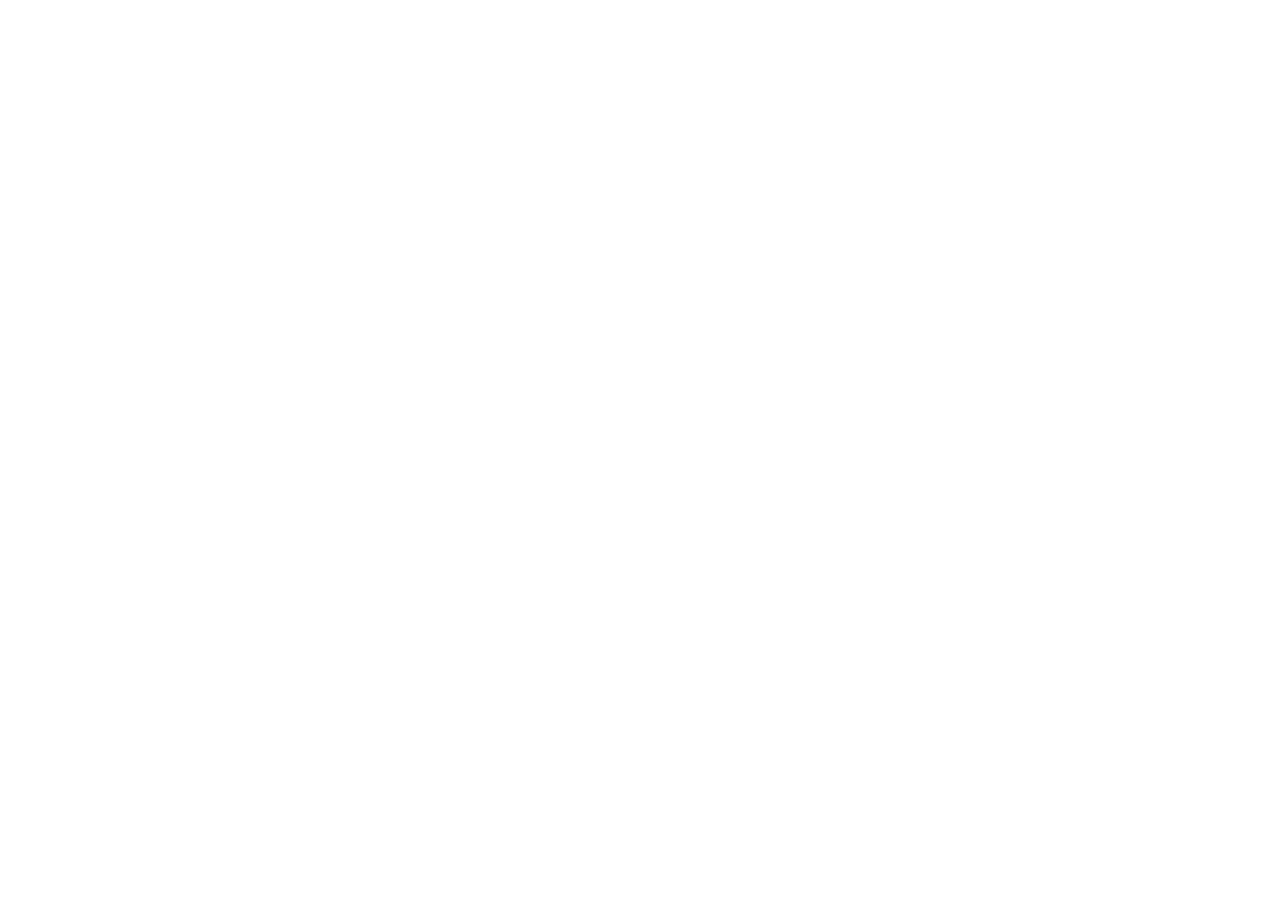
==== index.html @ c08d5fce "Add files via upload" ====
<!DOCTYPE HTML>
<html lang="en-US">
    <head>
        <meta charset="UTF-8">
        <meta http-equiv="refresh" content="0; url=https://companyprofile.github.io/Compro/index.html">
        <title>Page Redirection</title>
    </head>
    <body>
        
    </body>
</html>
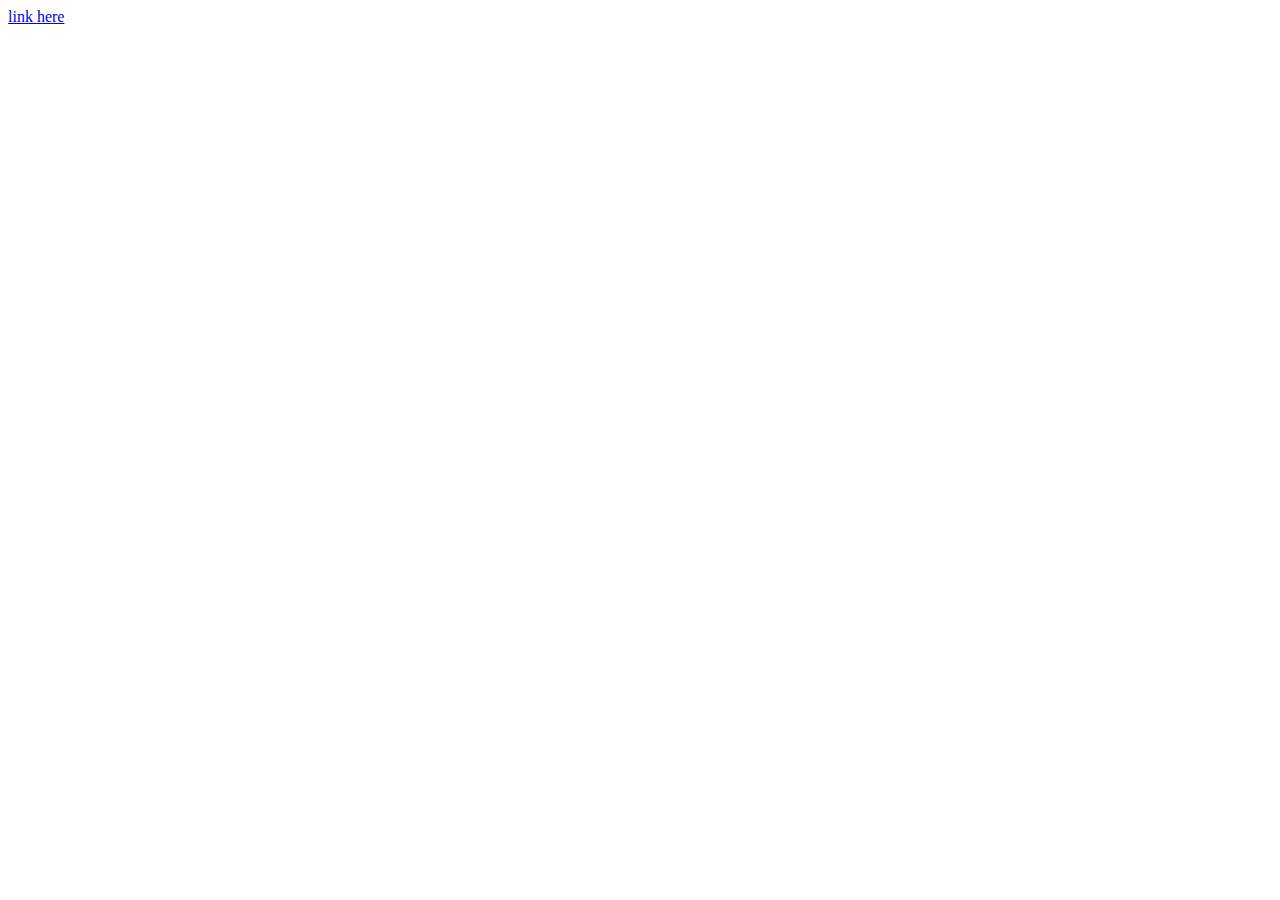
==== commit b4609131: "Add files via upload" ====
--- a/index.html
+++ b/index.html
@@ -2,10 +2,9 @@
 <html lang="en-US">
     <head>
         <meta charset="UTF-8">
-        <meta http-equiv="refresh" content="0; url=https://companyprofile.github.io/Compro/index.html">
         <title>Page Redirection</title>
     </head>
     <body>
-        
+        <a href="Compro/index.html">link here</a>
     </body>
 </html>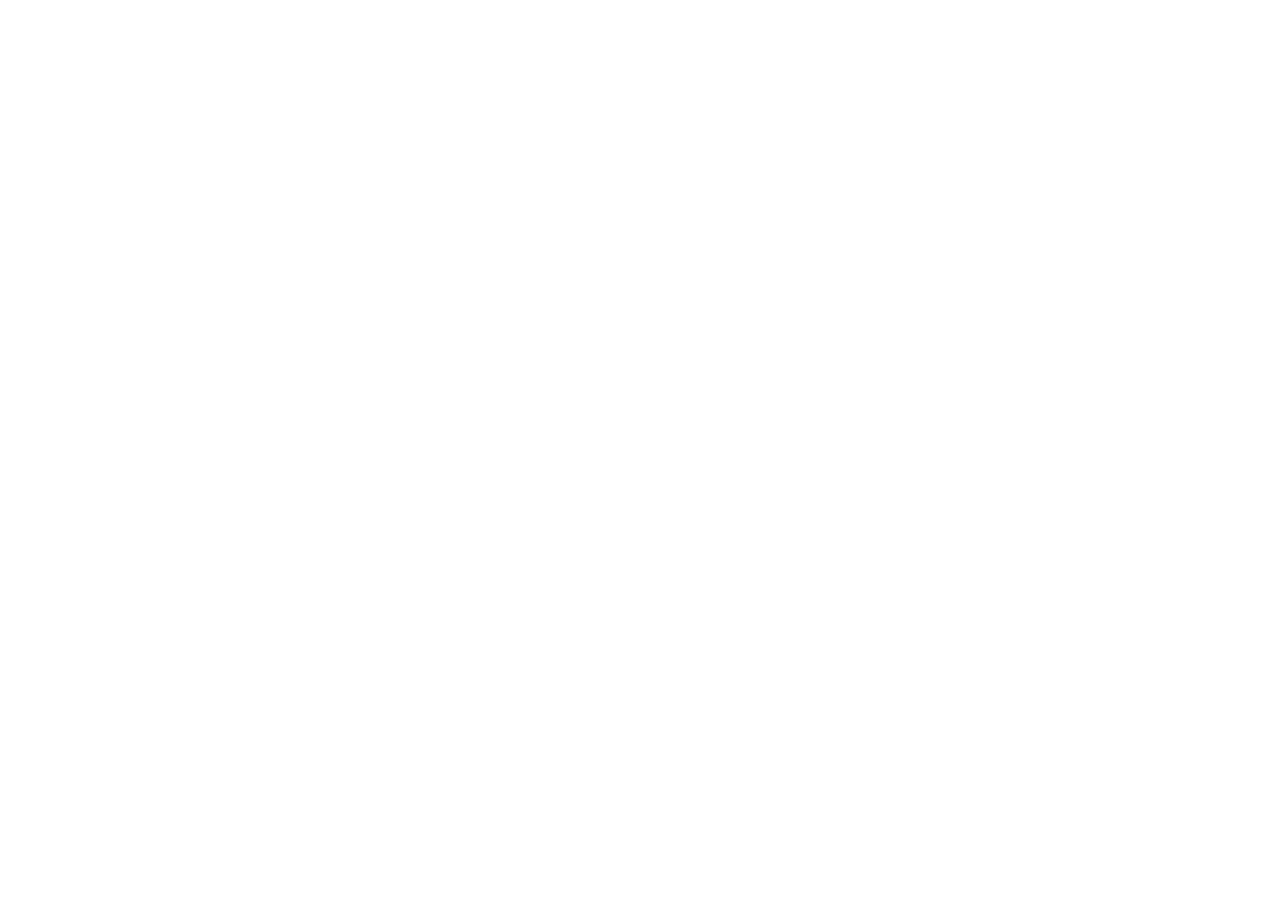
==== commit 5d35e5a9: "Add files via upload" ====
--- a/index.html
+++ b/index.html
@@ -2,9 +2,9 @@
 <html lang="en-US">
     <head>
         <meta charset="UTF-8">
+        <meta http-equiv="refresh" content="0; url=https://github.com/Luckyku/companyprofile.github.io/blob/main/Compro/index.html">
         <title>Page Redirection</title>
     </head>
     <body>
-        <a href="Compro/index.html">link here</a>
     </body>
 </html>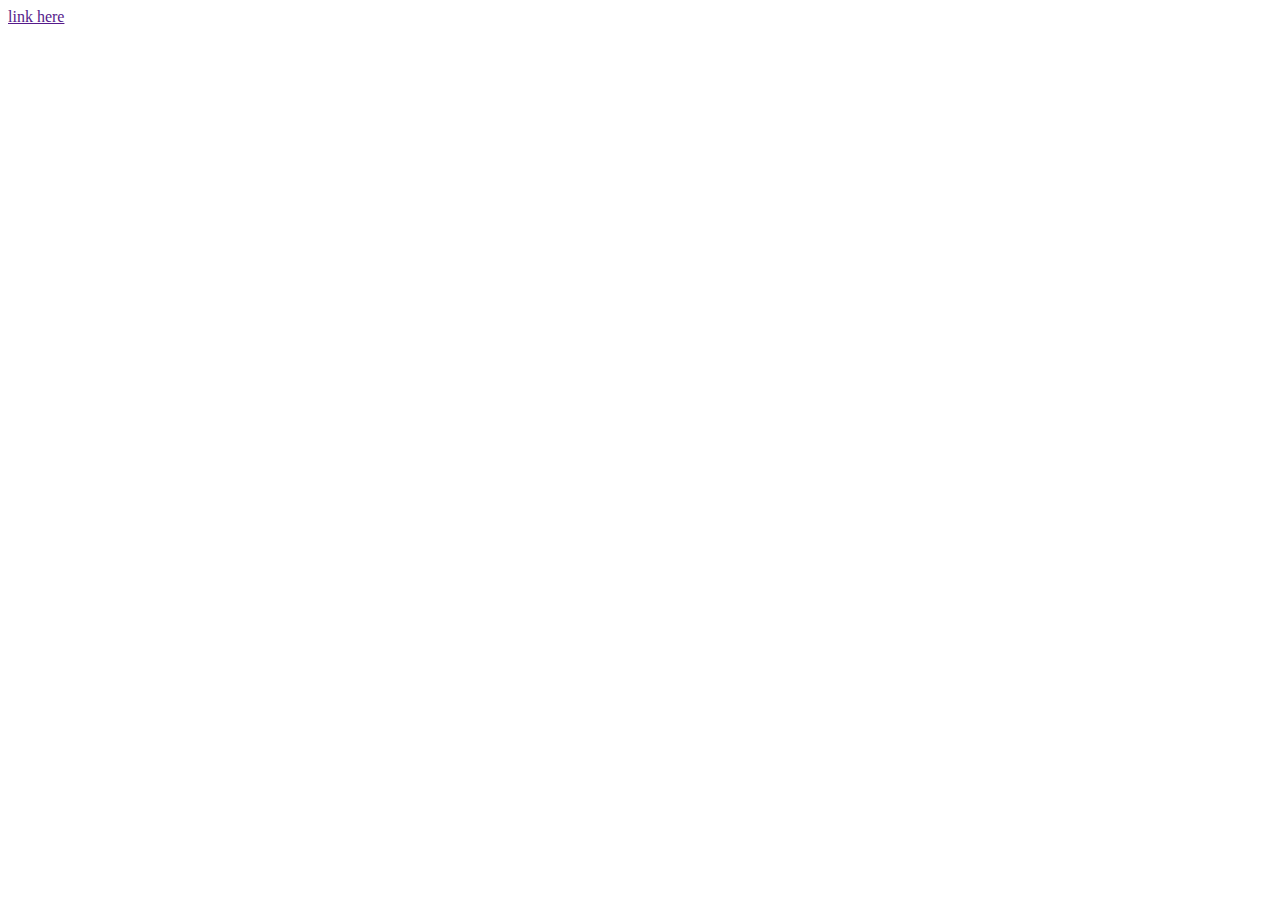
==== commit b5a421eb: "Add files via upload" ====
--- a/index.html
+++ b/index.html
@@ -2,9 +2,9 @@
 <html lang="en-US">
     <head>
         <meta charset="UTF-8">
-        <meta http-equiv="refresh" content="0; url=https://github.com/Luckyku/companyprofile.github.io/blob/main/Compro/index.html">
         <title>Page Redirection</title>
     </head>
     <body>
+        <a href="">link here</a>
     </body>
 </html>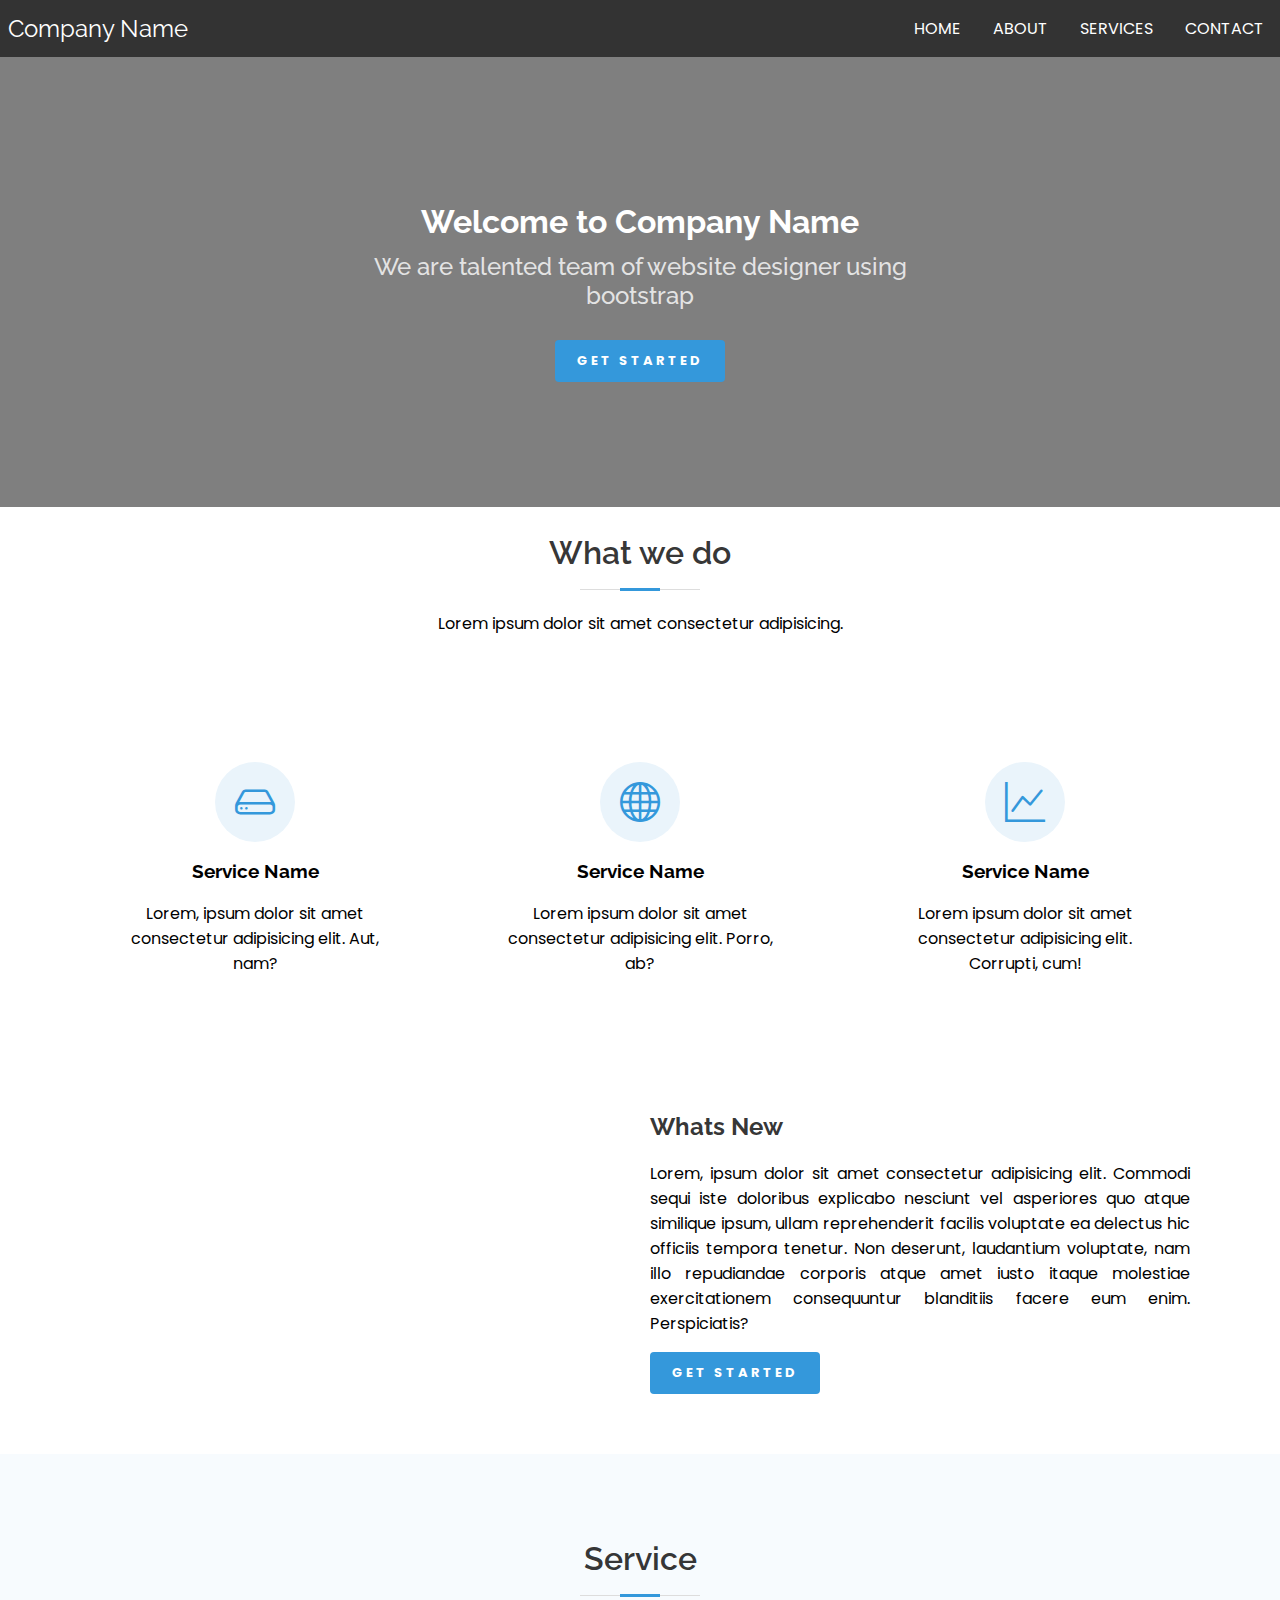
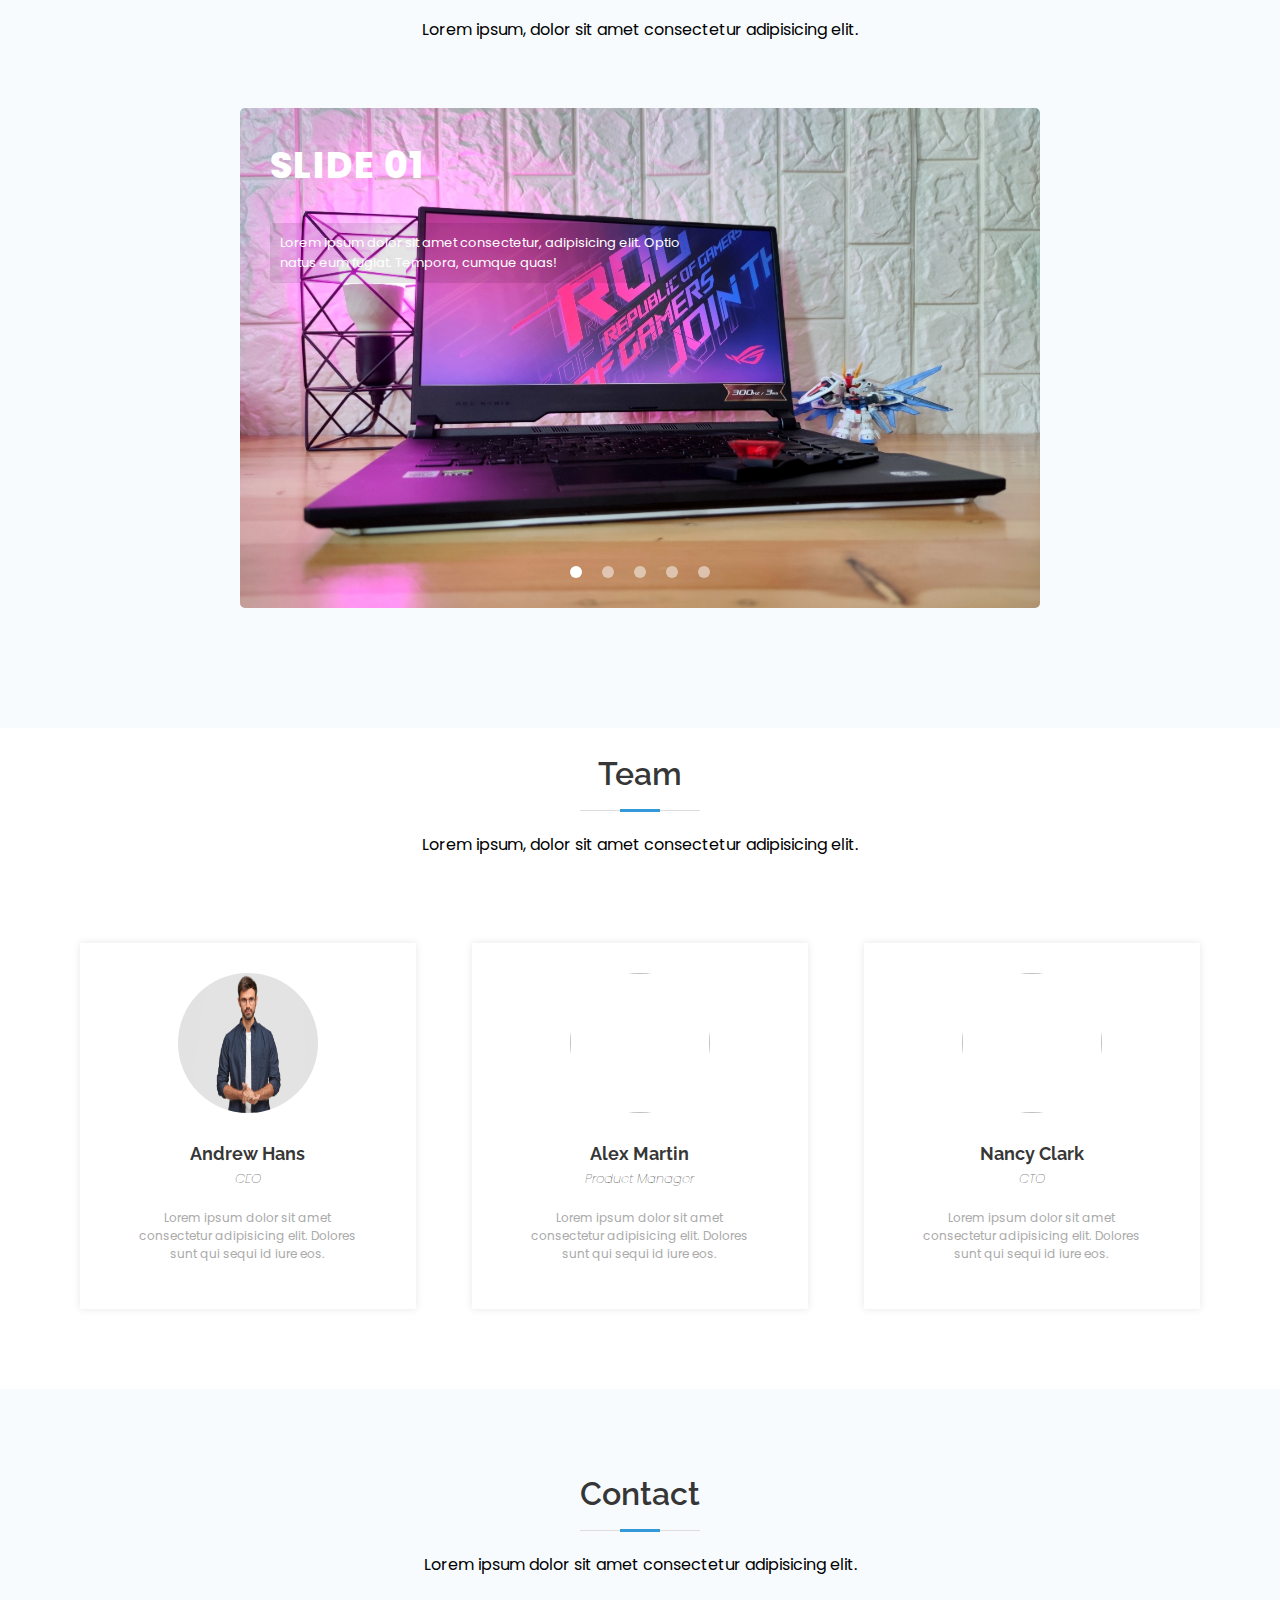
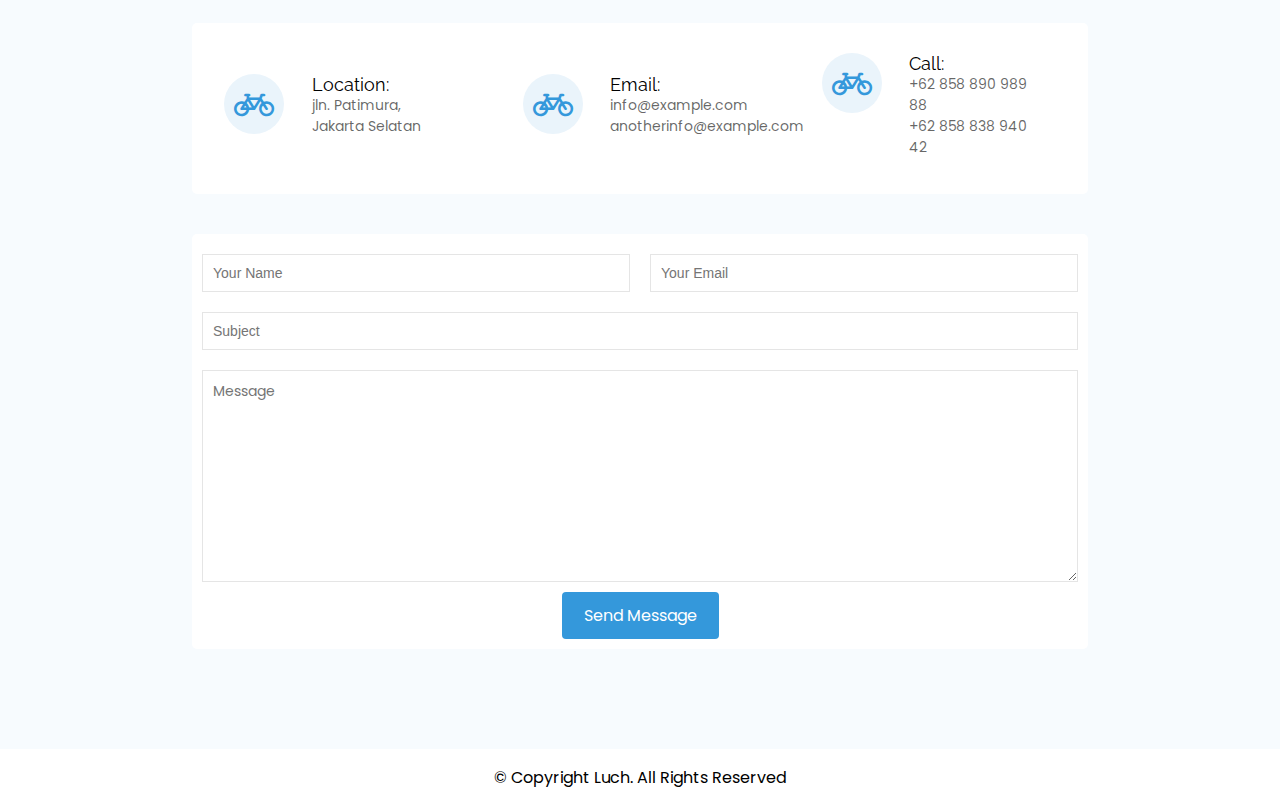
==== commit ebc6c08f: "Add files via upload" ====
--- a/index.html
+++ b/index.html
@@ -1,10 +1,244 @@
-<!DOCTYPE HTML>
-<html lang="en-US">
-    <head>
-        <meta charset="UTF-8">
-        <title>Page Redirection</title>
-    </head>
-    <body>
-        <a href="">link here</a>
-    </body>
+<html lang="en">
+<head>
+  <meta charset="UTF-8">
+  <meta name="viewport" content="width=device-width">
+  
+  <!-- css  -->
+  <link rel="stylesheet" href="style.css">
+  
+  <!-- font-->
+  <link href="https://fonts.googleapis.com/css2?family=Poppins&family=Raleway:wght@700&display=swap" rel="stylesheet">
+  
+  <!-- icon -->
+  <link rel="stylesheet" href="https://cdn.jsdelivr.net/npm/bootstrap-icons@1.3.0/font/bootstrap-icons.css">
+
+  <!-- javascript  -->
+  <script src="script.js" defer></script>
+
+
+  <title>Document</title>
+
+</head>
+<body>
+  
+  <!-- navbar   -->
+  <nav class="navbar">
+    <div class="logo">Company Name
+    </div>
+    <a href="#" class="toggle-button">
+      <span></span>
+      <span></span>
+      <span></span>
+    </a>
+    <div class="nav-link">
+      <ul>
+        <li><a href="#home">Home</a></li>
+        <li><a href="#about">About</a></li>
+        <li><a href="#services">Services</a></li>
+        <li><a href="#contact">Contact</a></li>
+      </ul>
+    </div>
+  </nav>
+
+  <!-- Main Image -->
+  <div class="hero-image">
+    <div class="hero-text">
+      <h1>Welcome to Company Name</h1>
+      <h2>We are talented team of website designer using bootstrap</h2>
+      <button>get started</button>
+    </div>
+  </div>
+
+    <!-- Service -->
+    <div class="service">
+      <h2>What we do
+      </h2>
+      <p>Lorem ipsum dolor sit amet consectetur adipisicing.</p>
+    </div>
+    <div class="container">
+        <div class="col">
+          <div class="logo bi bi-hdd"></div>
+          <div class="content">
+            <h3>Service Name</h3>
+            <p>Lorem, ipsum dolor sit amet consectetur adipisicing elit. Aut, nam?</p>
+          </div>
+        </div>
+        <div class="col">
+          <div class="logo bi bi-globe"></div>
+          <div class="content">
+            <h3>Service Name</h3>
+            <p>Lorem ipsum dolor sit amet consectetur adipisicing elit. Porro, ab?</p>
+          </div>
+        </div>
+        <div class="col">
+          <div class="logo bi bi-graph-up"></div>
+          <div class="content">
+            <h3>Service Name</h3>
+            <p>Lorem ipsum dolor sit amet consectetur adipisicing elit. Corrupti, cum!</p>
+          </div>
+        </div>
+    </div>
+    
+    <div class="about-container">
+      <div class="col-lg-6">
+        <img class="img-fluid" src="img/man-blue-shirt-using-laptop-work-typing-keyboard-indoor-portrait-male-hands-computer-cup-coffee-table.jpg" alt="" id="about">
+      </div>
+      <div class="col-lg-6 col-content" >
+        <h2>Whats New</h2>
+        <p>Lorem, ipsum dolor sit amet consectetur adipisicing elit. Commodi sequi iste doloribus explicabo nesciunt vel asperiores quo atque similique ipsum, ullam reprehenderit facilis voluptate ea delectus hic officiis tempora tenetur. Non deserunt, laudantium voluptate, nam illo repudiandae corporis atque amet iusto itaque molestiae exercitationem consequuntur blanditiis facere eum enim. Perspiciatis?</p>
+        <button class="primary-button">get started</button>
+      </div>
+    </div>
+
+    <!-- Service -->
+    <section class="section-bg" id="services">
+      <div class="service">
+        <h2>Service</h2>
+        <p>Lorem ipsum, dolor sit amet consectetur adipisicing elit.</p>
+      </div>
+
+      <div class="container-lg" ">        
+              <div class="img-slider" >
+
+                <div class="slide active">
+                  <img src="img/rogstrx.jpg" alt="">
+                  <div class="info">
+                    <h2>Slide 01</h2>
+                    <p>Lorem ipsum dolor sit amet consectetur, adipisicing elit. Optio natus eum fugiat. Tempora, cumque quas!</p>
+                  </div>
+                </div>
+                
+                <div class="slide">
+                  <img src="img/rogstrx.jpg" alt="">
+                  <div class="info">
+                    <h2>Slide 02</h2>
+                    <p>Lorem ipsum dolor sit amet consectetur, adipisicing elit. Optio natus eum fugiat. Tempora, cumque quas!</p>
+                  </div>
+                </div>
+                
+                <div class="slide">
+                  <img src="img/rogstrx.jpg" alt="">
+                  <div class="info">
+                    <h2>Slide 03</h2>
+                    <p>Lorem ipsum dolor sit amet consectetur, adipisicing elit. Optio natus eum fugiat. Tempora, cumque quas!</p>
+                  </div>
+                </div>
+                
+                <div class="slide">
+                  <img src="img/rogstrx.jpg" alt="">
+                  <div class="info">
+                    <h2>Slide 04</h2>
+                    <p>Lorem ipsum dolor sit amet consectetur, adipisicing elit. Optio natus eum fugiat. Tempora, cumque quas!</p>
+                  </div>
+                </div>
+                
+                <div class="slide">
+                  <img src="img/rogstrx.jpg" alt="">
+                  <div class="info">
+                    <h2>Slide 05</h2>
+                    <p>Lorem ipsum dolor sit amet consectetur, adipisicing elit. Optio natus eum fugiat. Tempora, cumque quas!</p>
+                  </div>
+                </div>
+
+                <div class="navigation">
+                  <div class="btn active"></div>
+                  <div class="btn"></div>
+                  <div class="btn"></div>
+                  <div class="btn"></div>
+                  <div class="btn"></div>
+                </div>
+              </div>
+
+      </div>
+    </section>
+
+    
+      <!-- team  -->
+      <div class="service">
+        <h2>Team</h2>
+        <p>Lorem ipsum, dolor sit amet consectetur adipisicing elit.</p>
+      </div>
+    <div class="container">
+      
+      <div class="member">
+          <img src="img/waist-up-portrait-handsome-serious-unshaven-male-keeps-hands-together-dressed-dark-blue-shirt-has-talk-with-interlocutor-stands-against-white-wall-self-confident-man-freelancer.jpg" alt="">
+          <div class="content">
+            <h4>Andrew Hans</h4>
+            <span>CEO</span>
+            <p>Lorem ipsum dolor sit amet consectetur adipisicing elit. Dolores sunt qui sequi id iure eos.</p>
+          </div>          
+        </div>
+        <div class="member">
+            <img src="img/relieved-man-thanking-god-looking-up-sky-grateful (1).jpg" alt="">
+            <div class="content">
+              <h4>Alex Martin</h4>
+              <span>Product Manager</span>
+              <p>Lorem ipsum dolor sit amet consectetur adipisicing elit. Dolores sunt qui sequi id iure eos.</p>
+            </div>            
+          </div>
+          
+      <div class="member">
+        <img src="img/good-looking-smart-girl-posing-with-smile-street-amazing-brunette-woman-using-laptop-weekend-morning.jpg" alt="">
+        <div class="content">
+          <h4>Nancy Clark</h4>
+          <span>CTO</span>
+          <p>Lorem ipsum dolor sit amet consectetur adipisicing elit. Dolores sunt qui sequi id iure eos.</p>
+        </div>
+        
+      </div>
+        
+      </div>
+
+      <section class="section-bg" id="contact">
+        <div class="service">
+          <h2>Contact</h2>
+          <p>Lorem ipsum dolor sit amet consectetur adipisicing elit.</p>
+        </div>
+        <div class="col-lg-10" style="padding-top: 20px;">
+          <div class="col">
+            <div class="logo bi-bicycle"></div>
+            <div class="content">
+              <span>Location:</span>
+              <p>jln. Patimura, Jakarta Selatan</p>
+            </div>
+          </div>
+          <div class="col">
+            <div class="logo bi-bicycle"></div>
+            <div class="content">
+              <span>Email:</span>
+              <p>info@example.com <br> anotherinfo@example.com</p>
+            </div>
+          </div>
+          <div class="col">
+            <div class="logo bi-bicycle"></div>
+            <div class="content">
+              <span>Call:</span>
+              <p>+62 858 890 989 88 <br> +62 858 838 940 42</p>
+            </div>
+          </div>
+        </div>
+
+        <div class="col-lg-10">
+          <div class="col-lg-6" >
+            <input class="form" type="text" placeholder="Your Name">
+          </div>
+          <div class="col-lg-6">
+            <input class="form" type="Email" placeholder="Your Email">
+          </div>
+          <div style="width: 100%; padding: 0 10px;">
+            <input class="form" type="text"  placeholder="Subject">
+          </div>
+          <div style="width: 100%; padding: 0 10px;">
+            <textarea class="form" rows="5" style="height: 212px;" placeholder="Message"></textarea>
+          </div>
+          
+          <div ><button class="primary-button" style=" letter-spacing: inherit; text-transform: none; font-family: inherit; font-size: inherit;  font-weight: inherit; ">Send Message</button></div>
+        </div>
+      </section>
+      
+</body>
+
+<footer 
+style="text-align: center;">
+  <p>© Copyright Luch. All Rights Reserved </p></footer>
 </html>--- a/style.css
+++ b/style.css
@@ -0,0 +1,714 @@
+*,
+::after,
+::before {
+    box-sizing: border-box;
+}
+
+body {
+    margin: 0;
+    padding: 0;
+    font-family: 'Poppins', sans-serif;
+}
+
+/* button  */
+.primary-button {
+    cursor: pointer;
+    color: white;
+    border: none;
+    padding: 11px 22px;
+    background-color: #3498db;
+    font-family: 'Poppins', sans-serif;
+    text-transform: uppercase;
+    font-weight: bold;
+    letter-spacing: 3px;
+    border-radius: 4px;
+    font-size: 13px;
+}
+
+/* end */
+
+.primary-button:hover {
+    background: #0b7dda;
+}
+
+/* section  */
+section {
+    display: block;
+    padding: 60px 0;
+}
+
+.section-bg {
+    background-color: #f7fbfe;
+}
+
+/* navbar */
+.navbar {
+    display: flex;
+    justify-content: space-between;
+    align-items: center;
+    background-color: #333;
+    color: white;
+}
+
+.logo {
+    font-family: 'Raleway', sans-serif;
+    font-size: 1.5rem;
+    margin: .5rem;
+}
+
+
+.nav-link ul {
+    margin: 0;
+    padding: 0;
+    display: flex;
+}
+
+.nav-link li {
+    list-style: none;
+
+}
+
+.nav-link li a {
+    font-family: 'Poppins', sans-serif;
+    text-decoration: none;
+    color: white;
+    padding: 1rem;
+    display: block;
+    text-transform: uppercase;
+}
+
+
+.nav-link li:hover {
+    background-color: #555;
+}
+
+.toggle-button {
+    position: absolute;
+    top: .75rem;
+    right: 1rem;
+    display: none;
+    flex-direction: column;
+    justify-content: space-between;
+    width: 30px;
+    height: 21px;
+}
+
+.toggle-button span {
+    height: 3px;
+    width: 100%;
+    background-color: white;
+    border-radius: 10px;
+
+}
+
+/* mainimage */
+.hero-image {
+    background-image: linear-gradient(rgba(0, 0, 0, 0.5), rgba(0, 0, 0, 0.5)), url("img/silhouette-confident-businesspeople.jpg");
+    height: 50%;
+    /* background-position: center; */
+    /* background-repeat: no-repeat; */
+    background-size: cover;
+    position: relative;
+    padding: 0;
+}
+
+.hero-text {
+    text-align: center;
+    position: absolute;
+    top: 50%;
+    left: 50%;
+    transform: translate(-50%, -50%);
+    color: white;
+    font-family: 'Raleway', sans-serif;
+}
+
+.hero-text h1 {
+    font-weight: bold;
+}
+
+.hero-text h2 {
+    font-size: 24px;
+    margin-top: -10px;
+    font-weight: 500;
+    color: rgba(255, 255, 255, 0.8);
+    margin-bottom: 30px;
+}
+
+.hero-text button {
+    cursor: pointer;
+    color: white;
+    border: none;
+    padding: 11px 22px;
+    background-color: #3498db;
+    font-family: 'Poppins', sans-serif;
+    text-transform: uppercase;
+    font-weight: bold;
+    letter-spacing: 3px;
+    border-radius: 4px;
+    font-size: 13px;
+}
+
+.hero-text button:hover {
+    background: #0b7dda;
+}
+
+/* service  */
+.service {
+    text-align: center;
+    padding-bottom: 30px;
+}
+
+.service h2 {
+    font-size: 32px;
+    font-weight: 600;
+    margin-bottom: 20px;
+    padding-bottom: 20px;
+    position: relative;
+    color: rgba(0, 0, 0, 0.8);
+    font-family: 'Raleway', sans-serif;
+}
+
+.service h2::after {
+    content: '';
+    position: absolute;
+    display: block;
+    width: 40px;
+    height: 3px;
+    background: #3498db;
+    bottom: 0;
+    left: calc(50% - 20px);
+    box-sizing: border-box;
+}
+
+.service h2::before {
+    content: '';
+    position: absolute;
+    display: block;
+    width: 120px;
+    height: 1px;
+    background: #ddd;
+    bottom: 1px;
+    left: calc(50% - 60px);
+    box-sizing: border-box;
+}
+
+
+.container {
+    margin: 40px 80px 60px;
+    display: flex;
+    flex-wrap: wrap;
+    justify-content: space-between;
+}
+
+.container .col {
+    position: relative;
+    width: 350px;
+    padding: 40px;
+    background: #fff;
+    border-radius: 4px;
+    box-sizing: border-box;
+    overflow: hidden;
+    transition: ease-in-out 0.3s;
+    text-align: center;
+}
+
+.container .col:hover {
+    box-shadow: 0 5px 15px rgba(0, 0, 0, .3);
+    cursor: pointer;
+}
+
+.container .col:hover h3 {
+    color: #3498db;
+}
+
+.container .col .logo {
+    position: relative;
+    width: 80px;
+    height: 80px;
+    color: #3498db;
+    background: #eaf4fb;
+    display: flex;
+    justify-content: center;
+    align-items: center;
+    border-radius: 50%;
+    margin: 0 auto;
+    font-size: 40px;
+    font-weight: 700;
+    cursor: pointer;
+}
+
+.container .col img {
+    width: 90px;
+    height: 90px;
+    vertical-align: middle;
+    border-radius: 50%;
+}
+
+.content h3 {
+    font-family: 'Raleway', sans-serif;
+    transition: ease-in-out 0.3s;
+}
+
+.content p {
+    margin-top: 0;
+    margin-bottom: 1rem;
+}
+
+/* about */
+.about-container {
+    margin: 20px 80px 60px;
+    display: flex;
+    /* justify-content: space-around; */
+}
+
+.col-content {
+    padding: 0 40px;
+}
+
+.col-content h2 {
+    font-family: 'Raleway', sans-serif;
+    color: rgba(0, 0, 0, 0.8);
+}
+
+.col-content p {
+    text-align: justify;
+}
+
+.col-lg-6 {
+    width: 50%;
+}
+
+
+.img-fluid {
+    max-width: 100%;
+    height: auto;
+}
+
+/* portofolio */
+/* carousel */
+.container-lg {
+    display: flex;
+    justify-content: center;
+    align-items: center;
+    margin: 20px 0 60px;
+}
+
+.img-slider {
+    position: relative;
+    display: flex;
+    justify-content: center;
+    align-items: center;
+    width: 800px;
+    height: 500px;
+    margin: 0 10px;
+}
+
+.img-slider .slide {
+    z-index: 1;
+    position: absolute;
+    width: 100%;
+    clip-path: circle(0% at 0 50%);
+}
+
+
+.img-slider .slide.active {
+    clip-path: circle(160% at 0 50%);
+    transition: ease-in 2s;
+    transition-property: clip-path;
+}
+
+.img-slider .slide img {
+    z-index: 1;
+    width: 100%;
+    height: 500px;
+    border-radius: 5px;
+
+}
+
+.img-slider .slide .info {
+    position: absolute;
+    top: 0;
+    padding: 0 30px;
+}
+
+.img-slider .slide .info h2 {
+    color: #fff;
+    font-size: 36px;
+    text-transform: uppercase;
+    font-weight: 800;
+    letter-spacing: 2px;
+}
+
+.img-slider .slide .info p {
+    color: #fff;
+    background: rgba(0, 0, 0, .1);
+    font-size: 13px;
+    width: 60%;
+    padding: 10px;
+    border-radius: 4px;
+}
+
+.img-slider .navigation {
+    z-index: 2;
+    position: absolute;
+    display: flex;
+    bottom: 30px;
+    left: 50%;
+    transform: translateX(-50%);
+}
+
+.img-slider .navigation .btn {
+    background: rgba(255, 255, 255, .5);
+    width: 12px;
+    height: 12px;
+    margin: 0 10px;
+    border-radius: 50%;
+    cursor: pointer;
+}
+
+.img-slider .navigation .btn.active {
+    background: white;
+}
+
+/* team */
+.member {
+    width: 30%;
+    display: flex;
+    flex-direction: column;
+    justify-content: center;
+    align-items: center;
+    padding: 30px 20px;
+    margin-bottom: 20px;
+    text-align: center;
+    background: #fff;
+    box-shadow: 0 0 8px 0 rgba(0, 0, 0, .1);
+}
+
+.member .content {
+    width: 80%;
+}
+
+.member img {
+    width: 140px;
+    height: 140px;
+    vertical-align: middle;
+    border-radius: 50%;
+    margin: 0 0 30px 0;
+}
+
+.member .content h4 {
+    margin-bottom: 2px;
+    font-size: 18px;
+    font-weight: 700;
+    margin: 0;
+    color: rgba(0, 0, 0, 0.8);
+    font-family: 'Raleway', sans-serif;
+}
+
+.member .content span {
+    font-style: italic;
+    font-weight: 50;
+    display: block;
+    margin: 5px 0 20px;
+    font-size: 13px;
+
+}
+
+.member .content p {
+    text-align: center;
+    font-size: 12px;
+    color: #aaaaaa;
+}
+
+.col-lg-10 {
+    display: flex;
+    flex-wrap: wrap;
+    align-items: center;
+    justify-content: space-around;
+    background-color: white;
+    padding: 10px 0;
+    margin: 0 auto 40px;
+    width: 70%;
+    border-radius: 5px;
+}
+
+
+.col-lg-10 .col {
+    display: flex;
+    width: 30%;
+    padding: 10px;
+}
+
+.col-lg-10 .col:hover .logo {
+    background-color: #3498db;
+    color: white;
+}
+
+.col-lg-10 .col .logo {
+    float: left;
+    position: relative;
+    width: 60px;
+    height: 60px;
+    color: #3498db;
+    background: #eaf4fb;
+    display: flex;
+    justify-content: center;
+    align-items: center;
+    border-radius: 50%;
+    margin: 0 auto;
+    font-size: 40px;
+    font-weight: 700;
+    transition: all .3s ease-in-out;
+}
+
+.col-lg-10 .col .content {
+    width: 70%;
+    top: 0;
+    padding: 0 20px;
+}
+
+.col-lg-10 .col .content span {
+    font-family: 'Raleway', sans-serif;
+    font-size: 18px;
+}
+
+.col-lg-10 .col .content p {
+    font-size: 14px;
+    color: rgba(0, 0, 0, 0.6);
+}
+
+.col-lg-6 {
+    padding: 0 10px;
+}
+
+
+.form {
+    display: block;
+    text-decoration: none;
+    width: 100%;
+    border: 1px solid rgba(0, 0, 0, 0.1);
+    /* border-radius: 5px; */
+    padding: 10px 10px;
+    font-size: 14px;
+    margin: 10px 0;
+    font-weight: 400;
+
+}
+
+.form:focus {
+    outline: none !important;
+    border: 1px solid #0b7dda;
+
+}
+
+textarea {
+    min-height: calc(1.5rem+.75rem+2px);
+    resize: vertical;
+    font-family: inherit;
+}
+
+/* responsive  */
+@media screen and (max-width:820px) {
+    .nav-link li a {
+        font-size: 1rem;
+    }
+
+    .hero-image {
+        height: calc(100vh - 70px);
+        background-position: center;
+    }
+
+    .hero-text {
+        top: 200px;
+        align-items: center;
+        justify-content: center;
+        width: 80%;
+    }
+
+    .hero-text h1 {
+        font-size: 26px;
+        margin-bottom: 25px;
+    }
+
+    .hero-text h2 {
+        font-size: 18px;
+    }
+
+    .container {
+        flex-direction: column;
+        justify-content: center;
+        align-items: center;
+    }
+
+    .container .col {
+        display: flex;
+        flex-direction: column;
+        justify-content: space-evenly;
+        margin: 10px 0;
+    }
+
+    .about-container {
+        justify-content: center;
+        display: flex;
+        flex-wrap: wrap;
+        flex-direction: column;
+        align-items: center;
+    }
+
+    .col-lg-6 {
+        width: 100%;
+        padding: 0 10px;
+    }
+
+    .img-slider {
+        width: 600px;
+        height: 375px;
+    }
+
+    .img-slider .slide img {
+        height: 375px;
+    }
+
+    .img-slider .slide .info {
+        padding: 10px 25px;
+    }
+
+    .img-slider .slide .info h2 {
+        font-size: 28px;
+    }
+
+    .img-slider .slide .info p {
+        width: 70%;
+        font-size: 12px;
+    }
+
+    .member {
+        flex-direction: column;
+        justify-content: space-around;
+        align-items: center;
+        width: 70%;
+    }
+
+    .col-lg-10 {
+        width: 90%;
+        flex-direction: column;
+    }
+
+    .col-lg-10 .col {
+        width: 100%;
+        height: 100px;
+        padding: 0;
+        justify-content: space-evenly;
+    }
+
+    .col-lg-10 .col .logo {
+        width: 50px;
+        height: 50px;
+        font-size: 32px;
+    }
+
+
+    .col-lg-10 .col .content span {
+        font-size: 16px;
+    }
+
+    .col-lg-10 .col .content p {
+        font-size: 14px;
+    }
+
+    .service {
+        margin: 0 10px;
+    }
+
+}
+
+/* mobile  */
+@media screen and (max-width:576px) {
+
+    /* navbar  */
+    .toggle-button {
+        display: flex;
+    }
+
+    .nav-link {
+        display: none;
+        width: 100%;
+    }
+
+    .navbar {
+        flex-direction: column;
+        align-items: flex-start;
+    }
+
+    .nav-link ul {
+        width: 100%;
+        flex-direction: column;
+    }
+
+    /* .nav-link li {
+        text-align: center;
+} */
+
+    .nav-link li a {
+        text-transform: inherit;
+        padding: .5rem 1rem;
+    }
+
+    .nav-link.active {
+        display: flex;
+        transition: ease-in-out 1s;
+    }
+
+    /* service  */
+    .container {
+        margin: 20px 20px 60px;
+        justify-content: space-evenly;
+        flex-direction: column;
+    }
+
+    .container .col {
+        width: 100%;
+        height: 250px;
+        box-shadow: 0 2px 4px rgba(0, 0, 0, .1);
+    }
+
+    /* about  */
+    .about-container {
+        margin: 40px 20px 60px;
+    }
+
+    .img-slider {
+        width: 300px;
+        height: 175px;
+    }
+
+    .img-slider .slide img {
+        height: 175px;
+    }
+
+    .img-slider .slide .info {
+        padding: 0 15px;
+    }
+
+    .img-slider .slide .info h2 {
+        font-size: 14px;
+    }
+
+    .img-slider .slide .info p {
+        display: none;
+    }
+
+    .img-slider .navigation {
+        bottom: 10px;
+    }
+
+    .img-slider .navigation .btn {
+        width: 6px;
+        height: 6px;
+    }
+
+    .member {
+        width: 90%;
+    }
+
+}